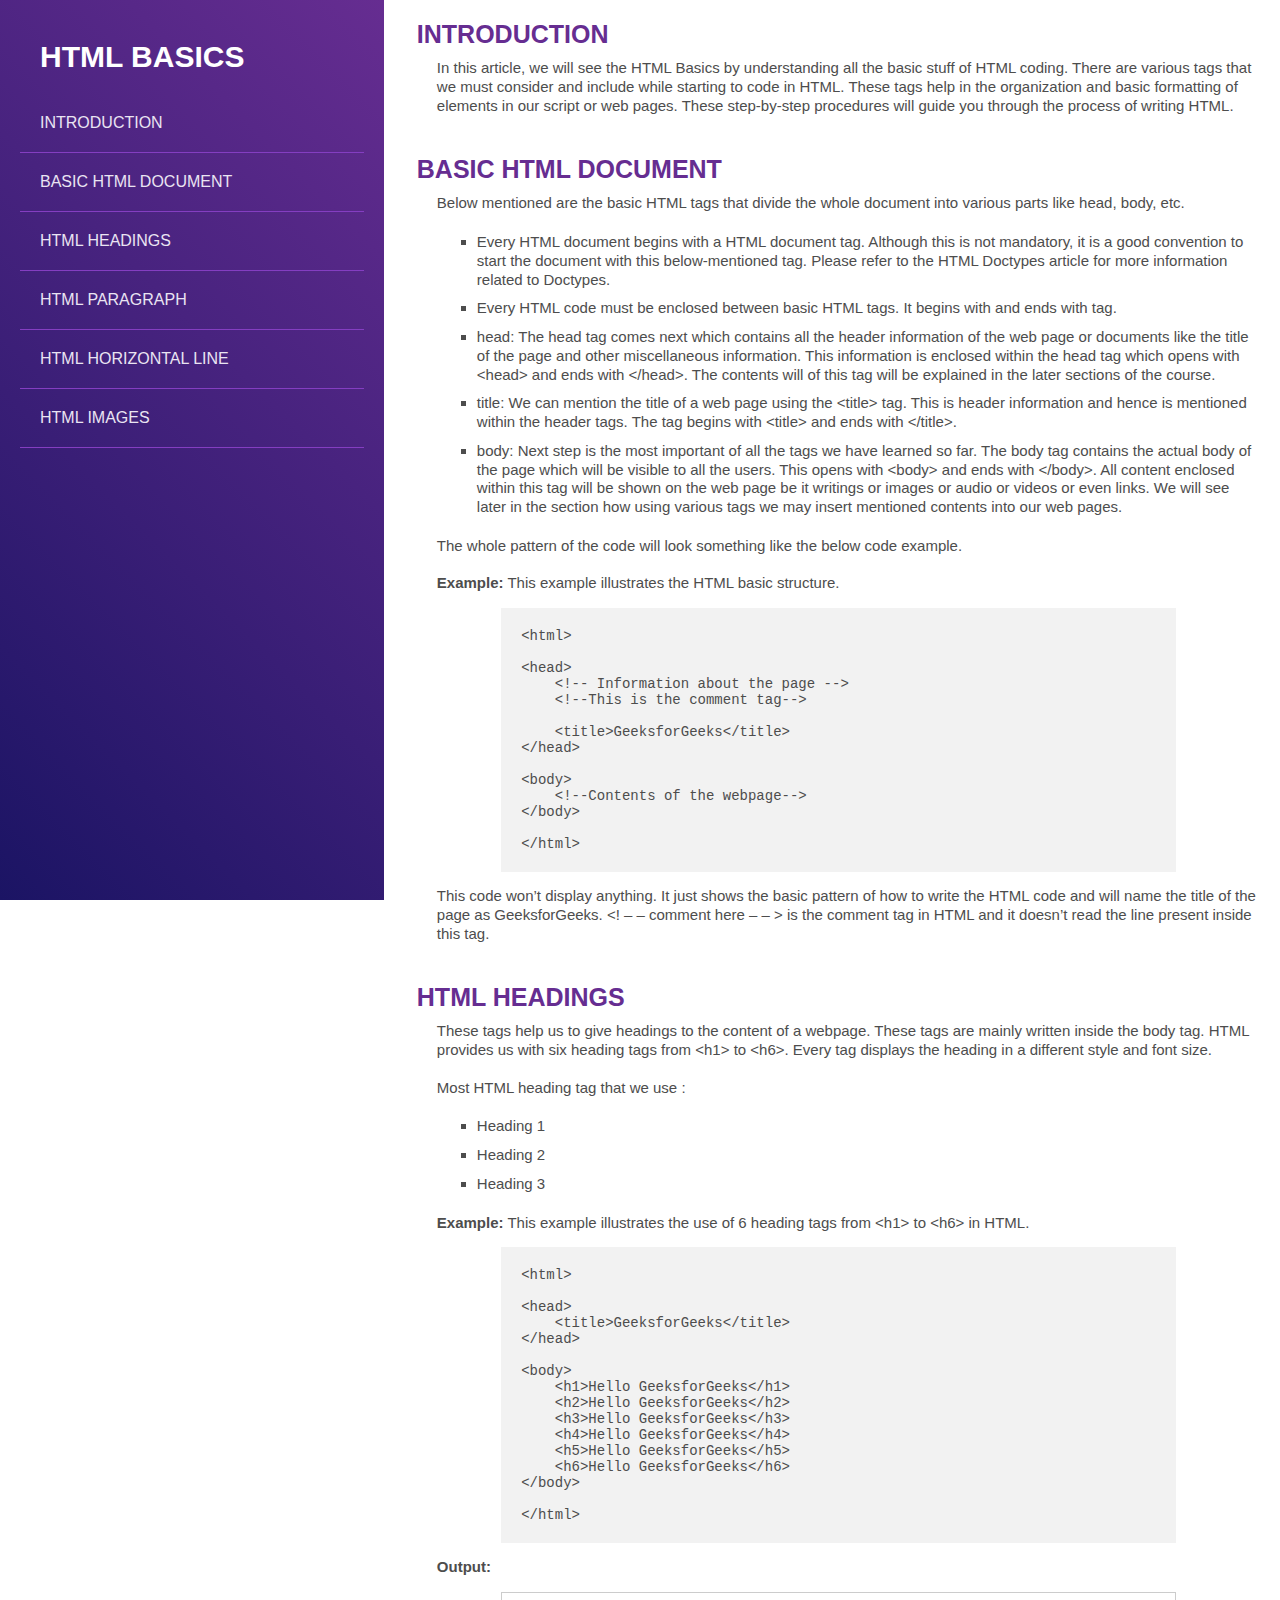
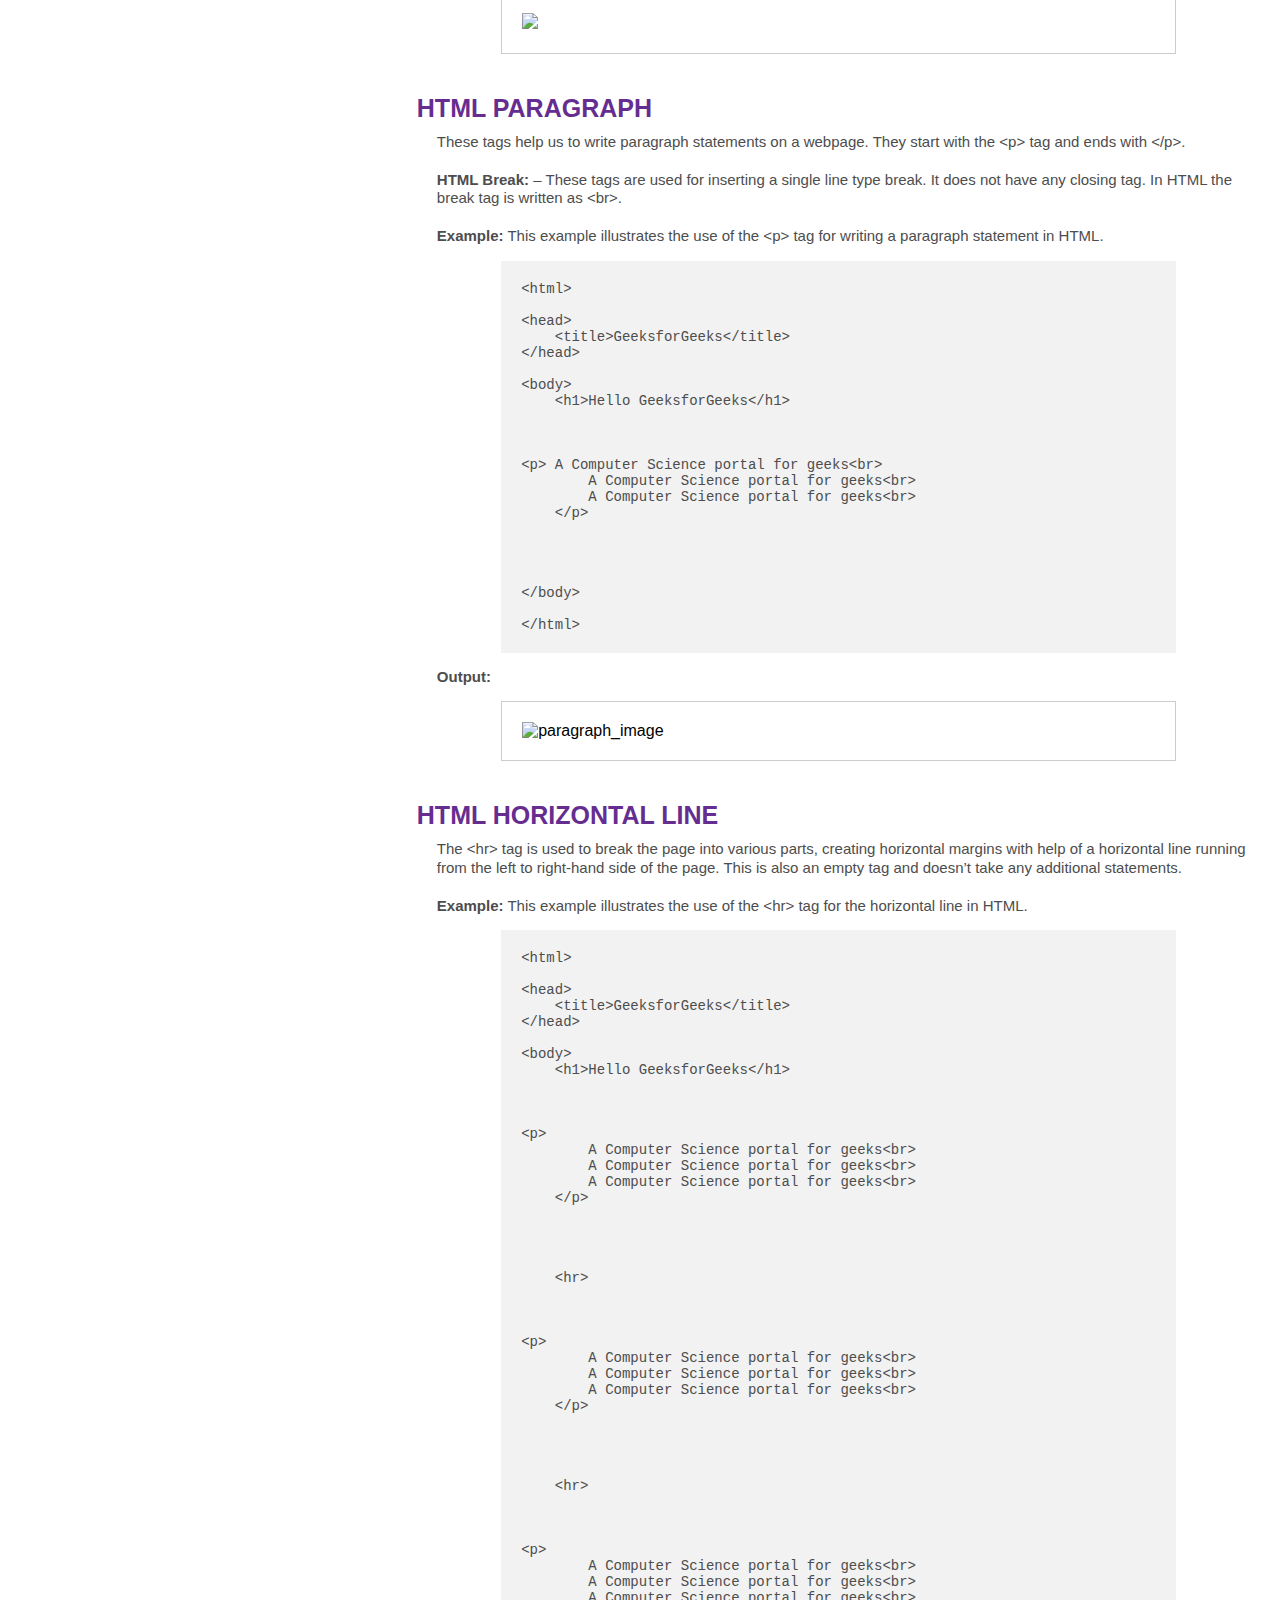
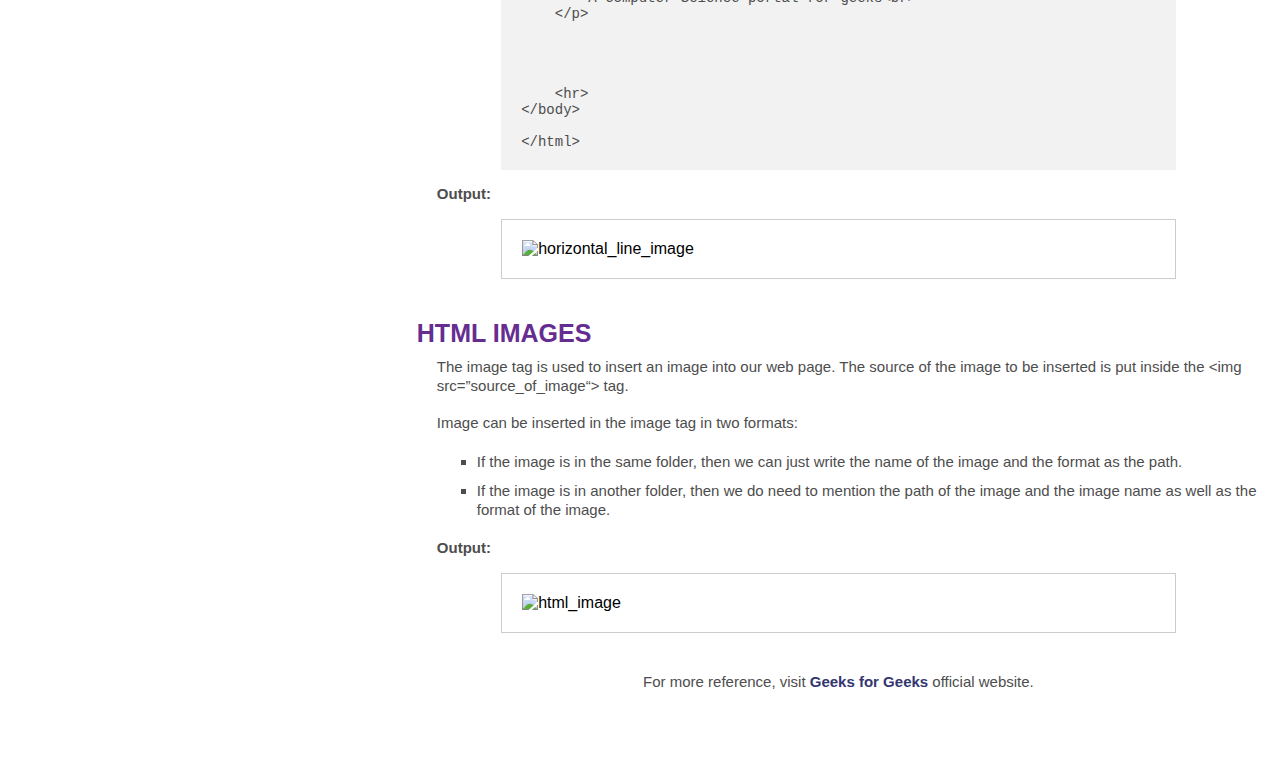
==== build-a-technical-documentation-page.html @ 74f896d6 "Add files via upload" ====
<!DOCTYPE html>
<html lang="en">
<head>
  <meta charset="UTF-8" />
  <meta name="viewport" content="width=device-width, initial-scale=1.0" />
  <link rel="stylesheet" href="styles.css" />
  <style>
                * {
        margin:0;
        padding:0;
        font-family:sans-serif;
        box-sizing:border-box;
        }
        body {
        min-width:600px;
        background: white ;
        }
        #main-doc {
        min-width:400px;
        width:69%;
        height:100%;
        float:right;
        padding:20px;
        }
        section {
        margin-bottom:40px;
        }

        section header {
        font-weight:bold;
        font-size:25px;
        color: #662d91;
        margin-bottom:10px;
        }
        p {
        margin-left:20px;
        color:#4d4d4d;
        font-size:15px;
        line-height:1.25;
        }
        ul {
        margin:20px 0 20px 60px;
        color:#4d4d4d;
        font-size:15px;
        line-height:1.25;
        }
        li {
        margin-top:10px;
        list-style-type:square;
        
        }
        #navbar {
        min-width:200px;
        width:30%;
        height:100%;
        float:left;
        position:fixed;
        /*background-color:#2C2D47;*/
        background-image:linear-gradient(45deg, #1b1464, #662d91 );
        padding:20px;
        overflow:hidden;
        }
        #navbar header {
        font-weight:bold;
        font-size:30px;
        color:white;
        margin:20px;
        }
        #navbar a {
        display:block;
        color:#eae4f2;
        text-decoration:none;
        border-bottom:1px solid #843ec1;
        padding:20px;
        }
        #navbar a:hover {
        background-color:#7830b7;
        }
        #navbar a:active {
        background-color:#3f1563;
        }
        xmp {
        margin:15px auto;
        font-size:14px;
        color:#4d4d4d;
        width:80%;
        font-family:Courier;
        background-color:#f2f2f2;
        padding:20px;
        overflow:scroll;
        }
        .img {
        width:80%;
        margin:15px auto 20px;
        border:1px solid #cccccc;
        
        }
        .img img {
        width:auto;
        max-width:100%;
        padding:20px;
        object-fit:contain;
        }
        .reference {
        width:100%;
        height:50px;
        text-align:center;
        color:#4d4d4d;
        font-size:15px;
        }
        .reference a {
        display:inline-block;
        color:#343670;
        text-decoration:none;
        border-bottom:none;
        margin:none;
        }
        @media screen and (max-width:600px) {
        #navbar {
            min-width:600px;
        width:100%;
        height:260px;
        float:none;
        position:relative;
        background-image:linear-gradient(60deg, #662d91, #1b1464 );
        padding:20px;
        overflow:hidden;
        text-align:center;
        }
        #navbar header {
        font-weight:bold;
        font-size:30px;
        color:white;
        margin:15px;
        }
        #navbar a {
        display:inline-block;
        color:#eae4f2;
        text-decoration:none;
        border-bottom:1px solid #843ec1;;
        /*border-right:1px solid #843ec1;*/
        padding:10px 5px;
        margin-right: 20px;
        margin-top:10px;
        }
        #main-doc {
        min-width:600px;
        width:100%;
        float:none;
        height:auto;
        padding:20px;
        margin-top:20px;
        margin-right:20px;
        }

        }
  </style>
  </head>
<body>
  <!--NAV BAR-->
  <nav id="navbar">
    <header>HTML BASICS</header>
    <a class="nav-link" href="#INTRODUCTION">INTRODUCTION</a>
    <a class="nav-link" href="#BASIC_HTML_DOCUMENT">BASIC HTML DOCUMENT</a>
    <a class="nav-link" href="#HTML_HEADINGS">HTML HEADINGS</a>
    <a class="nav-link" href="#HTML_PARAGRAPH">HTML PARAGRAPH</a>
    <a class="nav-link" href="#HTML_HORIZONTAL_LINE">HTML HORIZONTAL LINE</a>
    <a class="nav-link" href="#HTML_IMAGES">HTML IMAGES</a>
    </nav>
  
 <!--MAIN-->
  <main id="main-doc">
    <section class="main-section" id="INTRODUCTION">

<!--INTRODUCTION-->
      <header>INTRODUCTION</header>
      <p>In this article, we will see the HTML Basics by understanding all the basic stuff of HTML coding. There are various tags that we must consider and include while starting to code in HTML. These tags help in the organization and basic formatting of elements in our script or web pages. These step-by-step procedures will guide you through the process of writing HTML.</p>
      </section>

<!--BASIC HTML DOCUMENT-->
    <section class="main-section" id="BASIC_HTML_DOCUMENT">
      <header>BASIC HTML DOCUMENT</header>
      <p>Below mentioned are the basic HTML tags that divide the whole document into various parts like head, body, etc.
        </p>
         <ul>
        <li>Every HTML document begins with a HTML document tag. Although this is not mandatory, it is a good convention to start the document with this below-mentioned tag. Please refer to the HTML Doctypes article for more information related to Doctypes.</li>
        <li><code><html></code> Every HTML code must be enclosed between basic HTML tags. It begins with <code><html></code> and ends with <code><html></code> tag.</li>
        <li><code>head</code>: The head tag comes next which contains all the header information of the web page or documents like the title of the page and other miscellaneous information. This information is enclosed within the head tag which opens with &lt;head> and ends with &lt;/head>. The contents will of this tag will be explained in the later sections of the course.
          <li><code>title</code>: We can mention the title of a web page using the &lt;title> tag. This is header information and hence is mentioned within the header tags. The tag begins with &lt;title> and ends with &lt;/title>.</li>
          <li><code>body</code>: Next step is the most important of all the tags we have learned so far. The body tag contains the actual body of the page which will be visible to all the users. This opens with &lt;body> and ends with &lt;/body>. All content enclosed within this tag will be shown on the web page be it writings or images or audio or videos or even links. We will see later in the section how using various tags we may insert mentioned contents into our web pages.</li>
        </ul>
         <p>The whole pattern of the code will look something like the below code example.
<br><br>
<strong>Example:</strong> This example illustrates the HTML basic structure.</p>
<xmp><html>
 
<head>
    <!-- Information about the page -->
    <!--This is the comment tag-->
     
    <title>GeeksforGeeks</title>
</head>
 
<body>
    <!--Contents of the webpage-->
</body>
 
</html></xmp>
<p>This code won’t display anything. It just shows the basic pattern of how to write the HTML code and will name the title of the page as GeeksforGeeks. &lt;! – – comment here – – > is the comment tag in HTML and it doesn’t read the line present inside this tag.</p>
      </section>

<!--HTML HEADINGS-->
    <section class="main-section" id="HTML_HEADINGS">
      <header>HTML HEADINGS</header>
      <p>These tags help us to give headings to the content of a webpage. These tags are mainly written inside the body tag. HTML provides us with six heading tags from &lt;h1> to &lt;h6>. Every tag displays the heading in a different style and font size.  
<br><br>
Most HTML heading tag that we use :</p>
<ul>
  <li>Heading 1</li>
  <li>Heading 2</li>
  <li>Heading 3</li>
  </ul>
  <p><strong>Example:</strong> This example illustrates the use of 6 heading tags from &lt;h1> to &lt;h6> in HTML.</p>
  <xmp><html>
 
<head>
    <title>GeeksforGeeks</title>
</head>
 
<body>
    <h1>Hello GeeksforGeeks</h1>
    <h2>Hello GeeksforGeeks</h2>
    <h3>Hello GeeksforGeeks</h3>
    <h4>Hello GeeksforGeeks</h4>
    <h5>Hello GeeksforGeeks</h5>
    <h6>Hello GeeksforGeeks</h6>
</body>
 
</html></xmp>
<p><strong>Output:</strong></p>
<div class="img"><img src="https://media.geeksforgeeks.org/wp-content/uploads/head.jpg"></div>
      </section>

<!--HTML PARAGRAPH-->
    <section class="main-section" id="HTML_PARAGRAPH">
      <header>HTML PARAGRAPH</header>
      <p>These tags help us to write paragraph statements on a webpage. They start with the &lt;p> tag and ends with &lt;/p>.  
<br><br>
<strong>HTML Break:</strong> – These tags are used for inserting a single line type break. It does not have any closing tag. In HTML the break tag is written as &lt;br>. 
<br><br>
<strong>Example:</strong> This example illustrates the use of the &lt;p> tag for writing a paragraph statement in HTML.</p>
     
<xmp><html>
 
<head>
    <title>GeeksforGeeks</title>
</head>
 
<body>
    <h1>Hello GeeksforGeeks</h1>
     
 
 
<p> A Computer Science portal for geeks<br>
        A Computer Science portal for geeks<br>
        A Computer Science portal for geeks<br>
    </p>
 
 
 
 
</body>
 
</html></xmp>
<p><strong>Output:</strong></p>
<div class="img"><img src="https://media.geeksforgeeks.org/wp-content/uploads/p-3.jpg" alt="paragraph_image"></div>
 </section>

<!--HTML HORIZONTAL LINE-->
    <section class="main-section" id="HTML_HORIZONTAL_LINE">
      <header>HTML HORIZONTAL LINE</header>
      <p> The &lt;hr> tag is used to break the page into various parts, creating horizontal margins with help of a horizontal line running from the left to right-hand side of the page. This is also an empty tag and doesn’t take any additional statements.
<br><br>
<strong>Example:</strong> This example illustrates the use of the &lt;hr> tag for the horizontal line in HTML.</p>
<xmp><html>
 
<head>
    <title>GeeksforGeeks</title>
</head>
 
<body>
    <h1>Hello GeeksforGeeks</h1>
     
 
 
<p>
        A Computer Science portal for geeks<br>
        A Computer Science portal for geeks<br>
        A Computer Science portal for geeks<br>
    </p>
 
 
 
 
    <hr>
     
 
 
<p>
        A Computer Science portal for geeks<br>
        A Computer Science portal for geeks<br>
        A Computer Science portal for geeks<br>
    </p>
 
 
 
 
    <hr>
     
 
 
<p>
        A Computer Science portal for geeks<br>
        A Computer Science portal for geeks<br>
        A Computer Science portal for geeks<br>
    </p>
 
 
 
 
    <hr>
</body>
 
</html></xmp>
<p><strong>Output:</strong></p>
<div class="img"><img src="https://media.geeksforgeeks.org/wp-content/uploads/hr-1.jpg" alt="horizontal_line_image"></div>
      </section>

<!--HTML IMAGES-->
    <section class="main-section" id="HTML_IMAGES">
      <header>HTML IMAGES</header>
      <p>The image tag is used to insert an image into our web page. The source of the image to be inserted is put inside the &lt;img src=”source_of_image“> tag.
<br><br>
Image can be inserted in the image tag in two formats: </p>
<ul>
  <li>If the image is in the same folder, then we can just write the name of the image and the format as the path. </li>
  <li>If the image is in another folder, then we do need to mention the path of the image and the image name as well as the format of the image. </li>
  </ul>
      <p><strong>Output:</strong></p>
<div class="img"><img src="https://media.geeksforgeeks.org/wp-content/uploads/geek.png" alt="html_image"></div>
      </section>
      <section class="reference" id="reference">For more reference, visit <a href="https://www.geeksforgeeks.org/html-basics/?ref=lbp"><strong>Geeks for Geeks</strong></a> official website.</section>
    </main>


  </body>
  </html>
---- styles.css ----
* {
  margin: 0 ;
  padding: 0 ;
  font-family: sans-serif ;
}
html {
  scroll-behavior: smooth ;
}
body {
  min-width: 320px ;
  background-image: url(https://images.pexels.com/photos/114979/pexels-photo-114979.jpeg?auto=compress&cs=tinysrgb&w=1260&h=750&dpr=1) ;
  background-repeat: no-repeat ;
  background-attachment: fixed ;
  background-size: cover ;
  background-position: center ;
}
p {
  font-family: 'Quicksand', sans-serif;
}

/*NAV BAR*/
#navbar {
  width: 100% ;
  height: 50px ;
  position: fixed ;
  top: 0 ;
  z-index: 1 ;
  background-color: white ;
}
#menus {
  position: absolute ;
  bottom: 15px ;
  right: 20px ;
}
#menus a {
  margin-left: 20px ;
  text-decoration: none ;
  color: gray ;
}
#menus a:hover {
  font-weight: bold ;
}

/*WELCOME SECTION*/
#welcome-section {
  width: 100% ;
  height: 100vh ;
  color: white ;
  text-align: center ;
  position: relative ; 
}

#about-text {
  position: absolute ;
  left: 50% ;
  top: 50% ;
  transform: translate(-50%, -50%);
}
#about-text h1 {
  font-family: 'Caveat', cursive;
  font-size: 48px ;
}
#about-text h3 {
  font-family: 'Quicksand', sans-serif;
}
#about-text h6 {
  margin-top: 30px ;
  letter-spacing: 10px ;
}
#about-text ul {
  list-style-type: none ;
  text-align: left ;
  margin-top: 20px ;
}
#about-text li {
  margin-bottom: 15px ;
}
.loading-bar {
  margin-top: 3px;
  width: 25vw ;
  min-width: 100% ;
  height: 7px ;
  border: 1px solid white ;
  position: relative ; 
 
}
.fill {
  position: absolute ;
  /*width: 75% ;*/
  height: 7px ;
  background: white ; 
}
.fill.html {
  animation: fill-html 2s ease-in-out 1 forwards ;
}
@keyframes fill-html {
  0% {
    width: 0 ;
  }
  100% {
    width: 55% ;
  }

}
.fill.css {
  animation: fill-css 2s ease-in-out 1 forwards;
}
@keyframes fill-css {
  0% {
    width: 0 ;
  }
  100% {
    width: 55% ;
  }

}
.fill.photoshop {
  animation: fill-photoshop 2s ease-in-out 1 forwards ;
}
@keyframes fill-photoshop {
  0% {
    width: 0 ;
  }
  100% {
    width: 90% ;
  }

}
.fill.illustrator {
  animation: fill-illustrator 2s ease-in-out 1 forwards ;
}
@keyframes fill-illustrator {
  0% {
    width: 0 ;
  }
  100% {
    width: 85% ;
  }

}
.fill.cinema {
  animation: fill-cinema 2s ease-in-out 1 forwards ;
}
@keyframes fill-cinema {
  0% {
    width: 0 ;
  }
  100% {
    width: 65% ;
  }

}

/*PROJECTS*/
#projects {
  width: 90% ;
  margin: 0 auto ;
  background-color: black ;
  overflow: hidden ;
}
#projects h2 {
  color: white ;
  font-family: 'Quicksand', sans-serif;
  font-size: 30px ;
  margin-left: 10% ;
  margin-top: 70px ;
  
}
#project-container {
  width: 80% ;
  margin: 20px auto ;
  text-align: center ;
  display: flex ;
  flex-flow: row wrap ;
  justify-content: space-between ;
  gap:20px ;

}
.project-tile {
  width: 45% ;
  height: 470px ;
  background-color: transparent ;
  color: #ececec ;
  position: relative ;
  overflow: hidden ;
}
@media only screen and (max-width:1200px) {
  .project-tile {
    width: 48% ;
  }
}
@media only screen and (max-width:900px) {
  .project-tile {
    width: 100% ;
  }
}
@media only screen and (max-width:500px) {
  .project-tile {
    width: 100% ;
    height: 200px ;
  }
}
.project-tile:hover {
  background-color: violet ;
}
.project-tile img {
  width: 100% ;
  height: 100% ;
  object-fit: cover ;
  transition: transform 2s ;
}
.project-tile > a > img:hover {  
  transform: scale(1.25) ;
}
@media only screen and (max-width:500px) {
  .project-tile img {
  width: 100% ;
  height: 150px ;
  object-fit: cover ;
}
}
.project-tile:hover::before {
  content: "Click the image for more" ;
  position: absolute ;
  left: 50% ;
  bottom: 50% ;
  transform: translate(-50%, -50%) ;
  background-color: rgba(255, 255, 255, .6) ;
  padding: 10px ;
  border-radius: 8px ;
  color: #565353 ;
  z-index: 2 ;
  font-family: 'Quicksand', sans-serif;
}
.proj-description {
  width: 100% ;
  height: 70px ;
  position: absolute ;
  bottom: 0 ;
  background-color: black ;
  display: flex ;
  align-items: center ;
  justify-content: center;

}
.hover-effect {
  width: 100% ;
  height: 100% ;
  position: absolute ;
  opacity: 0% ;
}
.hover-effect:hover {
  opacity: 100% ;
}

/*CONTACT*/
#bottom {
  width: 100% ;
  height: auto ;
  position: relative ;
  padding: 20px 0 ;
  margin-top: 50px ;

}
#contact {
  width: 80% ;
  height: auto;
  margin: 100px auto ;
  /*border: 1px solid white ;*/
  color: white ;
  display: flex;
  flex-flow: row wrap ;
  justify-content: space-between ;
}
#info {
  width:45% ;
  border-right: 1px solid white ;
  padding-right: 5% ;
}
#info img {
  width:35% ;
  float: left ;
  margin: 0 20px 10px 0;
}
@media only screen and (max-width:900px) {
  #info {
    width: 100% ;
    border-right: none ;
    padding-right: 0 ;
    border-bottom: 1px solid white ;
    padding-bottom: 5% ;
    margin-bottom: 30px ;
  }
}

#socmed {
  width:45% ;
  /*border: 1px solid white ;*/
  text-align: center ;
  display: flex ;
  flex-flow: row wrap ;
  place-items: center center ;
  justify-content: center ;
  gap: 0 20px ;
}
#socmed h3 {
  width: 100% ;
  font-family:'Caveat', cursive;
  font-size: 30px ;
}

i {
  transform: scale(3) ;
  display: inline-block ;
  padding: 2px ;
  color: white ;
}
i:hover {
  color: pink ;
  transform: scale(3.5) ;
}

.icon {
  transform: scale(1) ;
  position: relative ;
}
.icon p {
  margin-top: 15px ;
}
@media only screen and (max-width:900px) {
  #socmed {
    width: 100% ;
    gap: 40px 20px ;
  }
}
#back {
  width: 100% ;
  height: 100% ;
  position: absolute ;
  background-color: darkblue ;
  z-index: -1 ;
  opacity: 30% ;
  top: 0 ;
  
}
footer {
  background-color: black ;
  width: 100% ;
  height: 100px ;
  display: flex ;
  align-items: center ;
  justify-content: center ;
  color: #C6C4C4 ;   
}
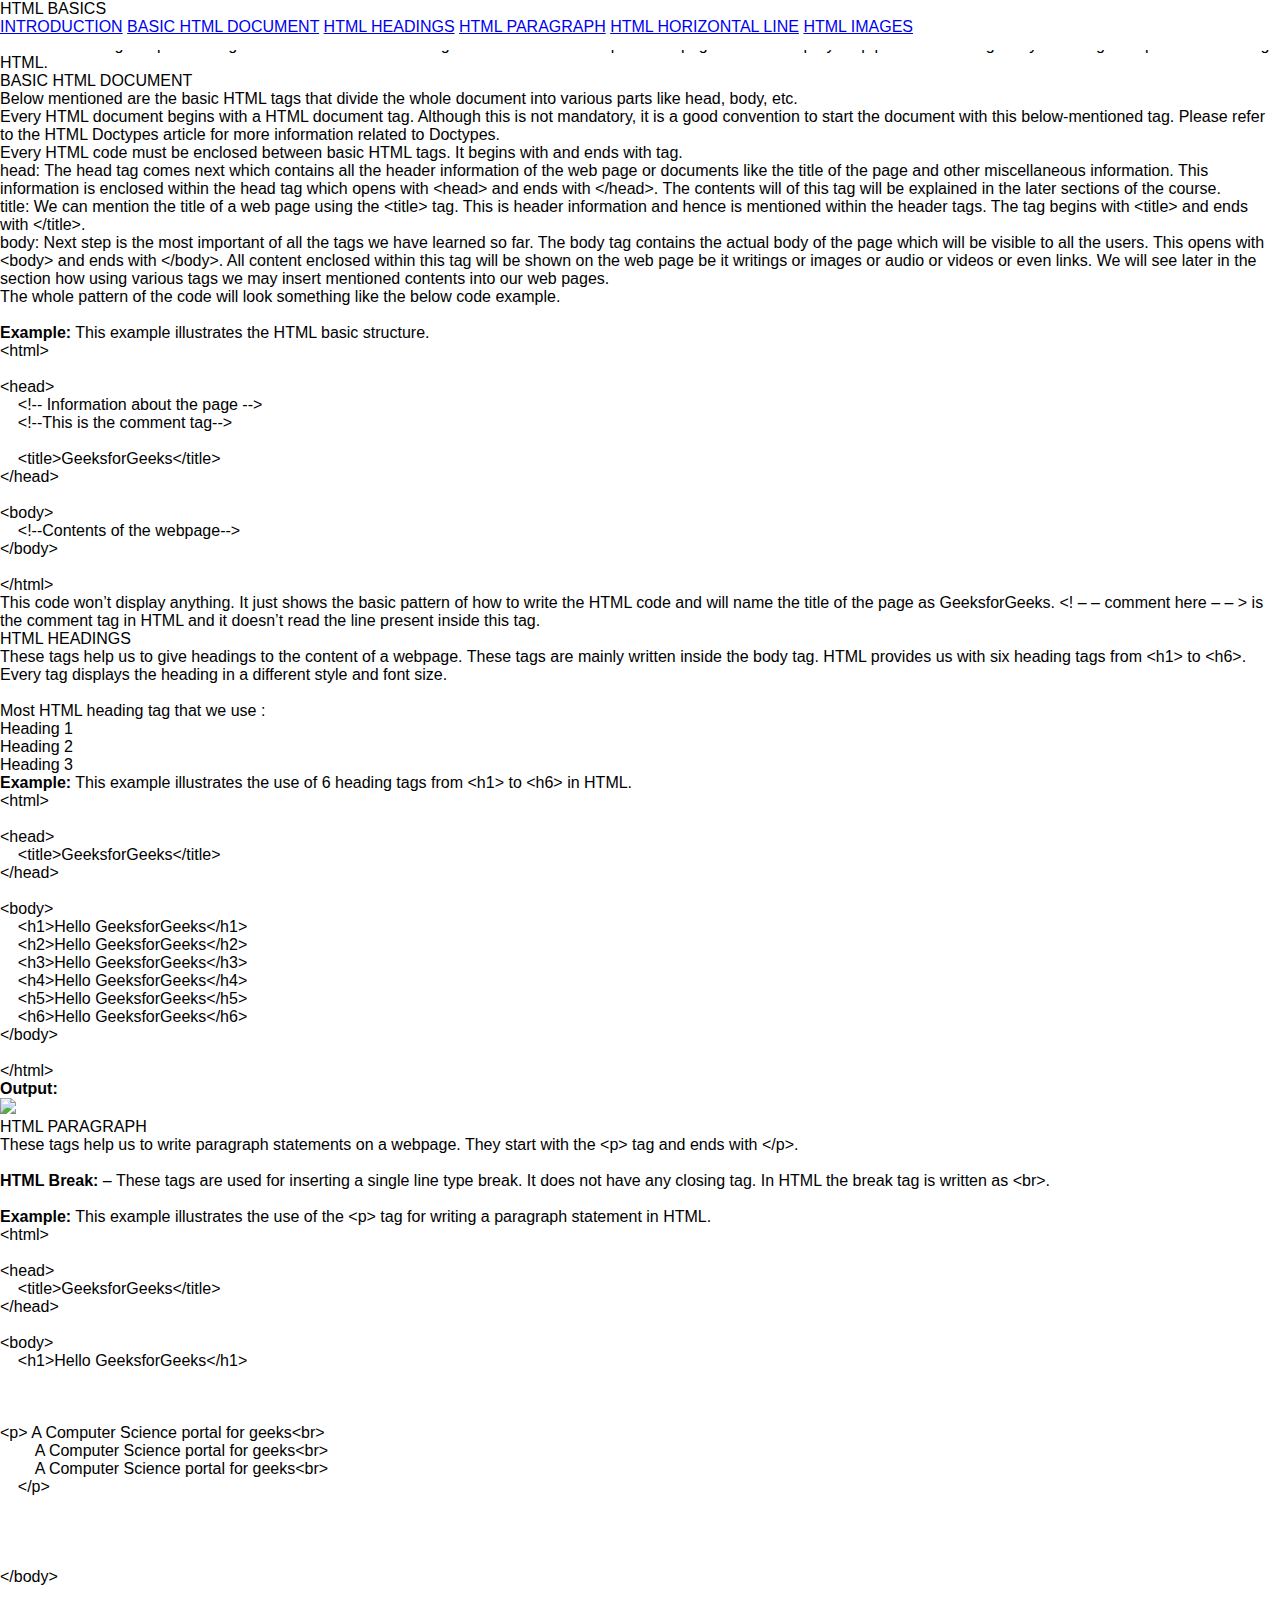
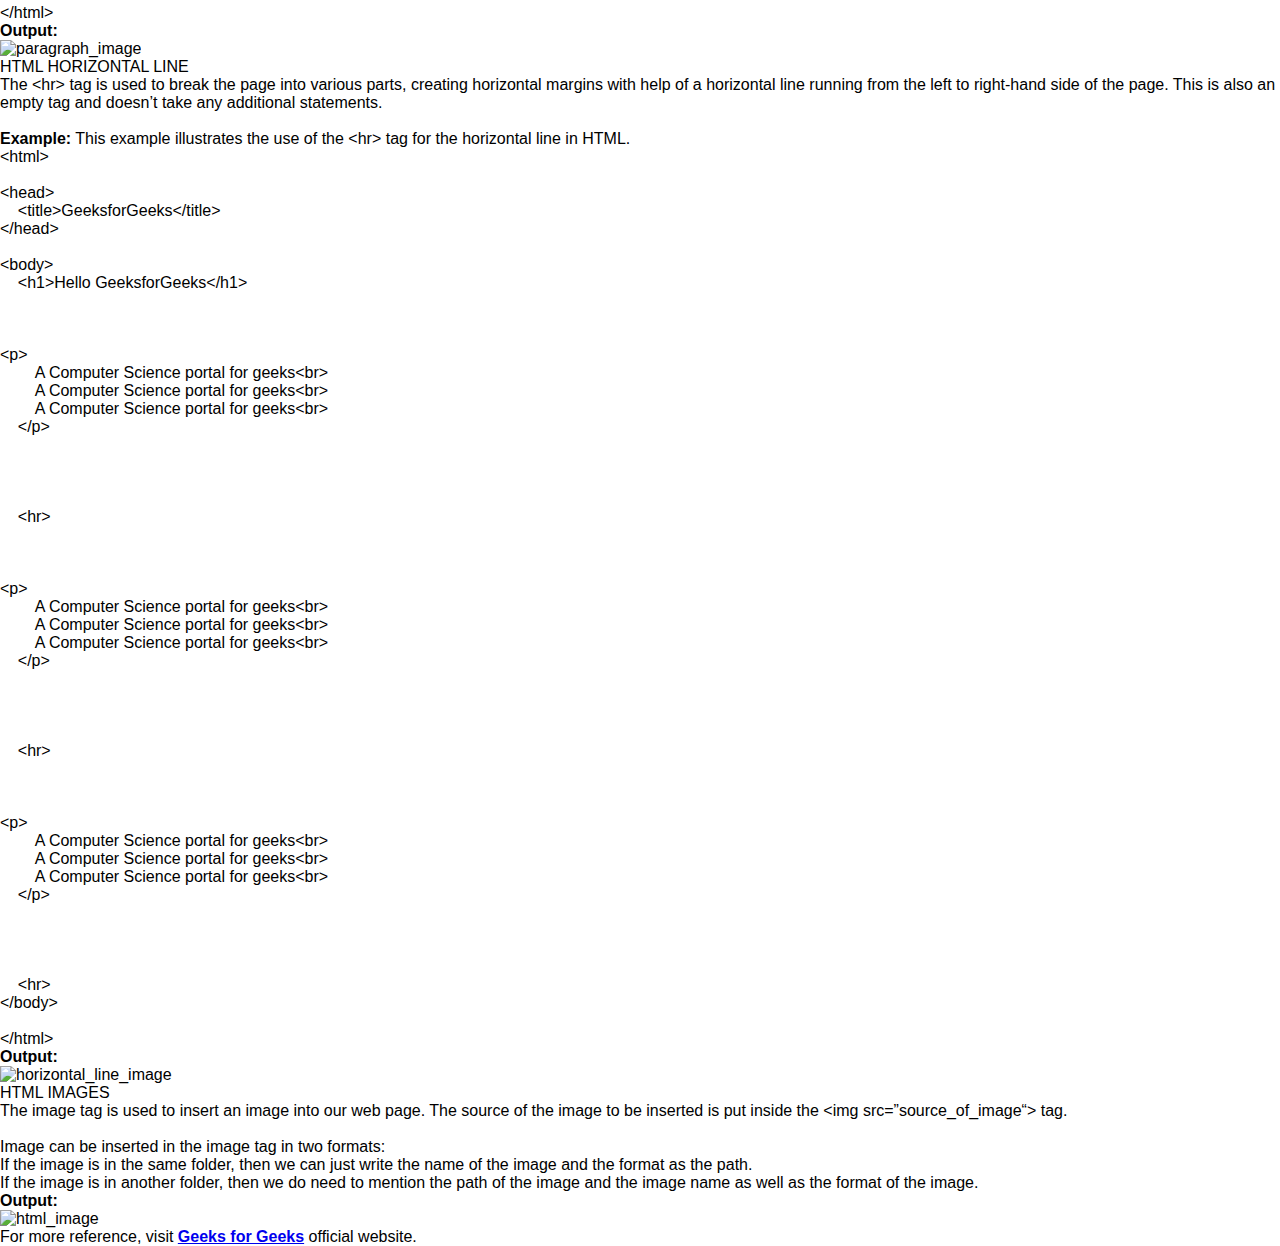
==== commit a3ee8e76: "Update build-a-technical-documentation-page.html" ====
--- a/build-a-technical-documentation-page.html
+++ b/build-a-technical-documentation-page.html
@@ -12,11 +12,27 @@
         box-sizing:border-box;
         }
         body {
-        min-width:600px;
         background: white ;
         }
+        #nav-link {
+          width: 30px ;
+          height: 30px ;
+          background-image: url("https://iili.io/HIs7B49.png") ;
+          background-size: 80% ;
+          background-position: 50% 40%;
+          background-repeat: no-repeat ;
+          background-color: black ;
+          position: fixed ;
+          bottom: 10px ;
+          right: 10px ;
+          border-radius: 5px ;
+          display: none ;
+        }
+        @media only screen and (max-width: 640px) {
+          #nav-link {
+            display: block ;
+        }
         #main-doc {
-        min-width:400px;
         width:69%;
         height:100%;
         float:right;
@@ -117,7 +133,6 @@
         }
         @media screen and (max-width:600px) {
         #navbar {
-            min-width:600px;
         width:100%;
         height:260px;
         float:none;
@@ -144,7 +159,6 @@
         margin-top:10px;
         }
         #main-doc {
-        min-width:600px;
         width:100%;
         float:none;
         height:auto;
@@ -157,6 +171,8 @@
   </style>
   </head>
 <body>
+  <!--HOME LINK-->
+  <a href="#navbar"><div id="nav-link"></div></a>
   <!--NAV BAR-->
   <nav id="navbar">
     <header>HTML BASICS</header>
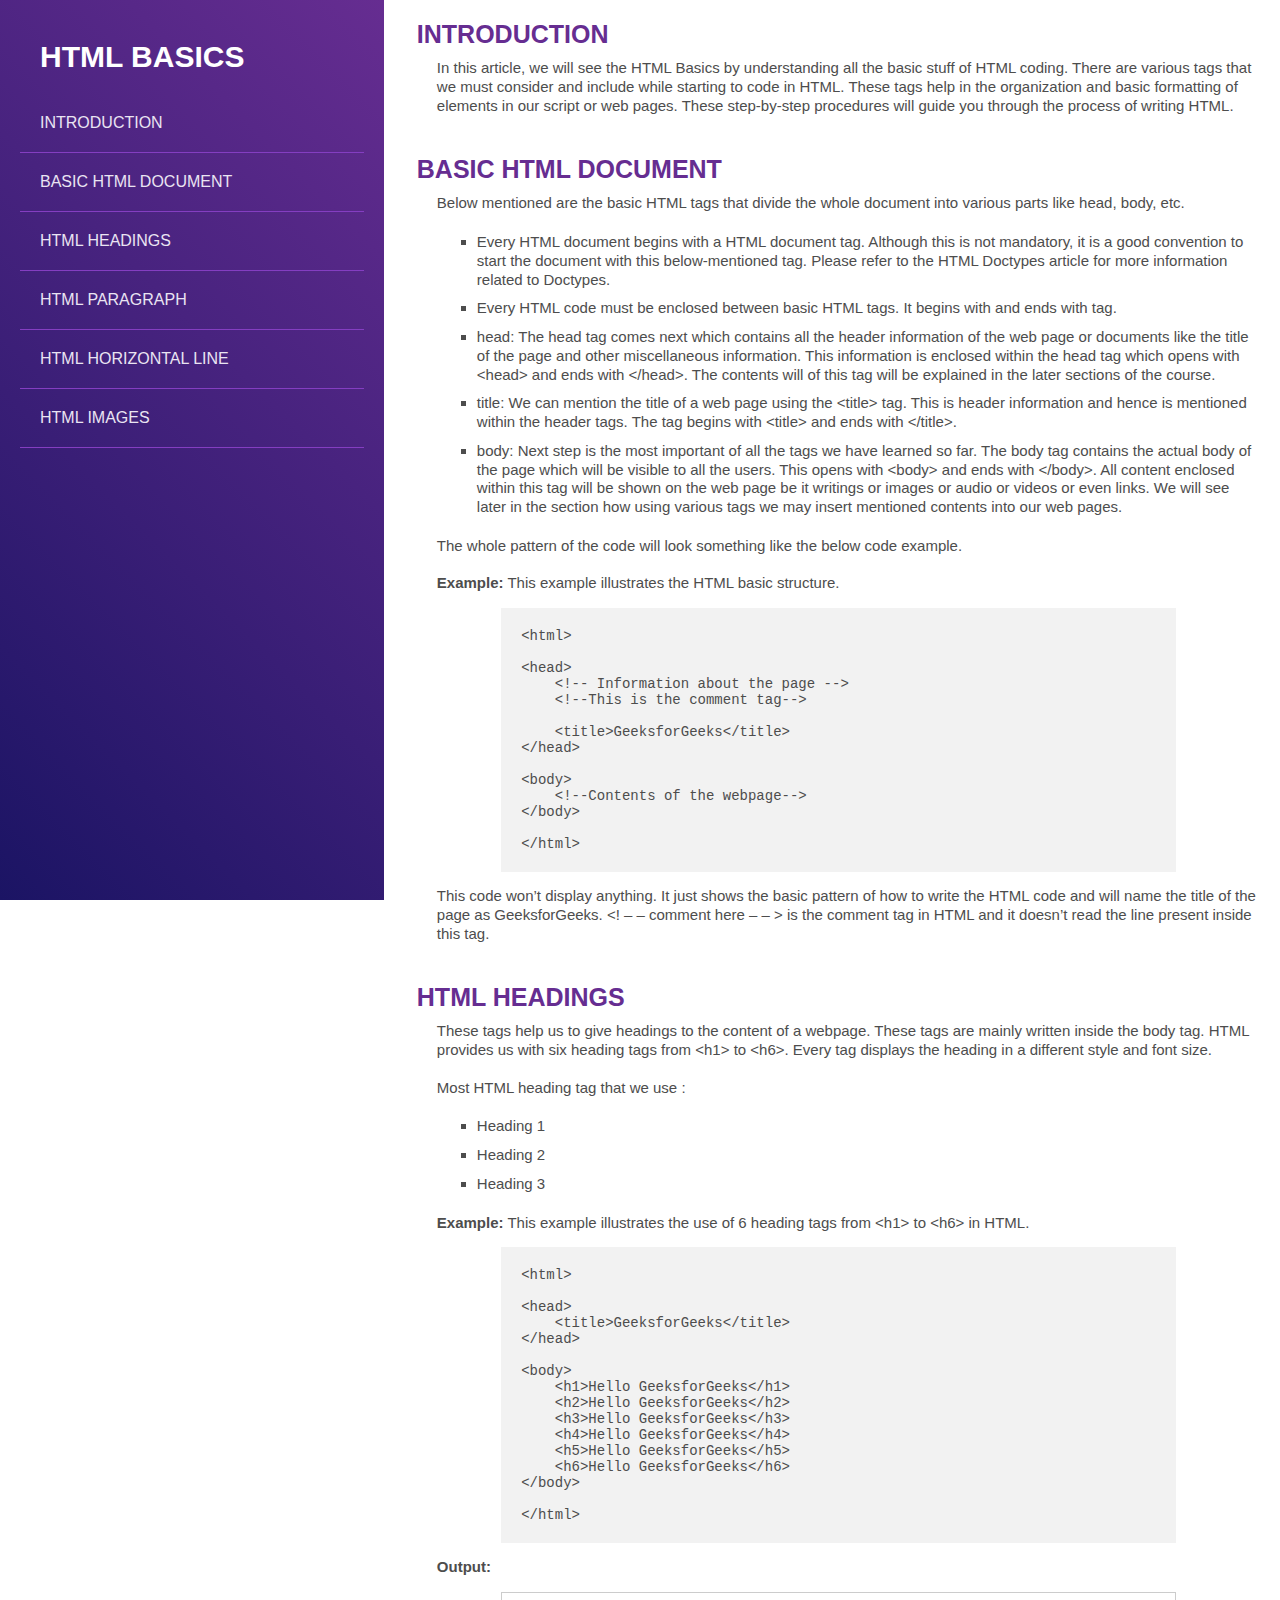
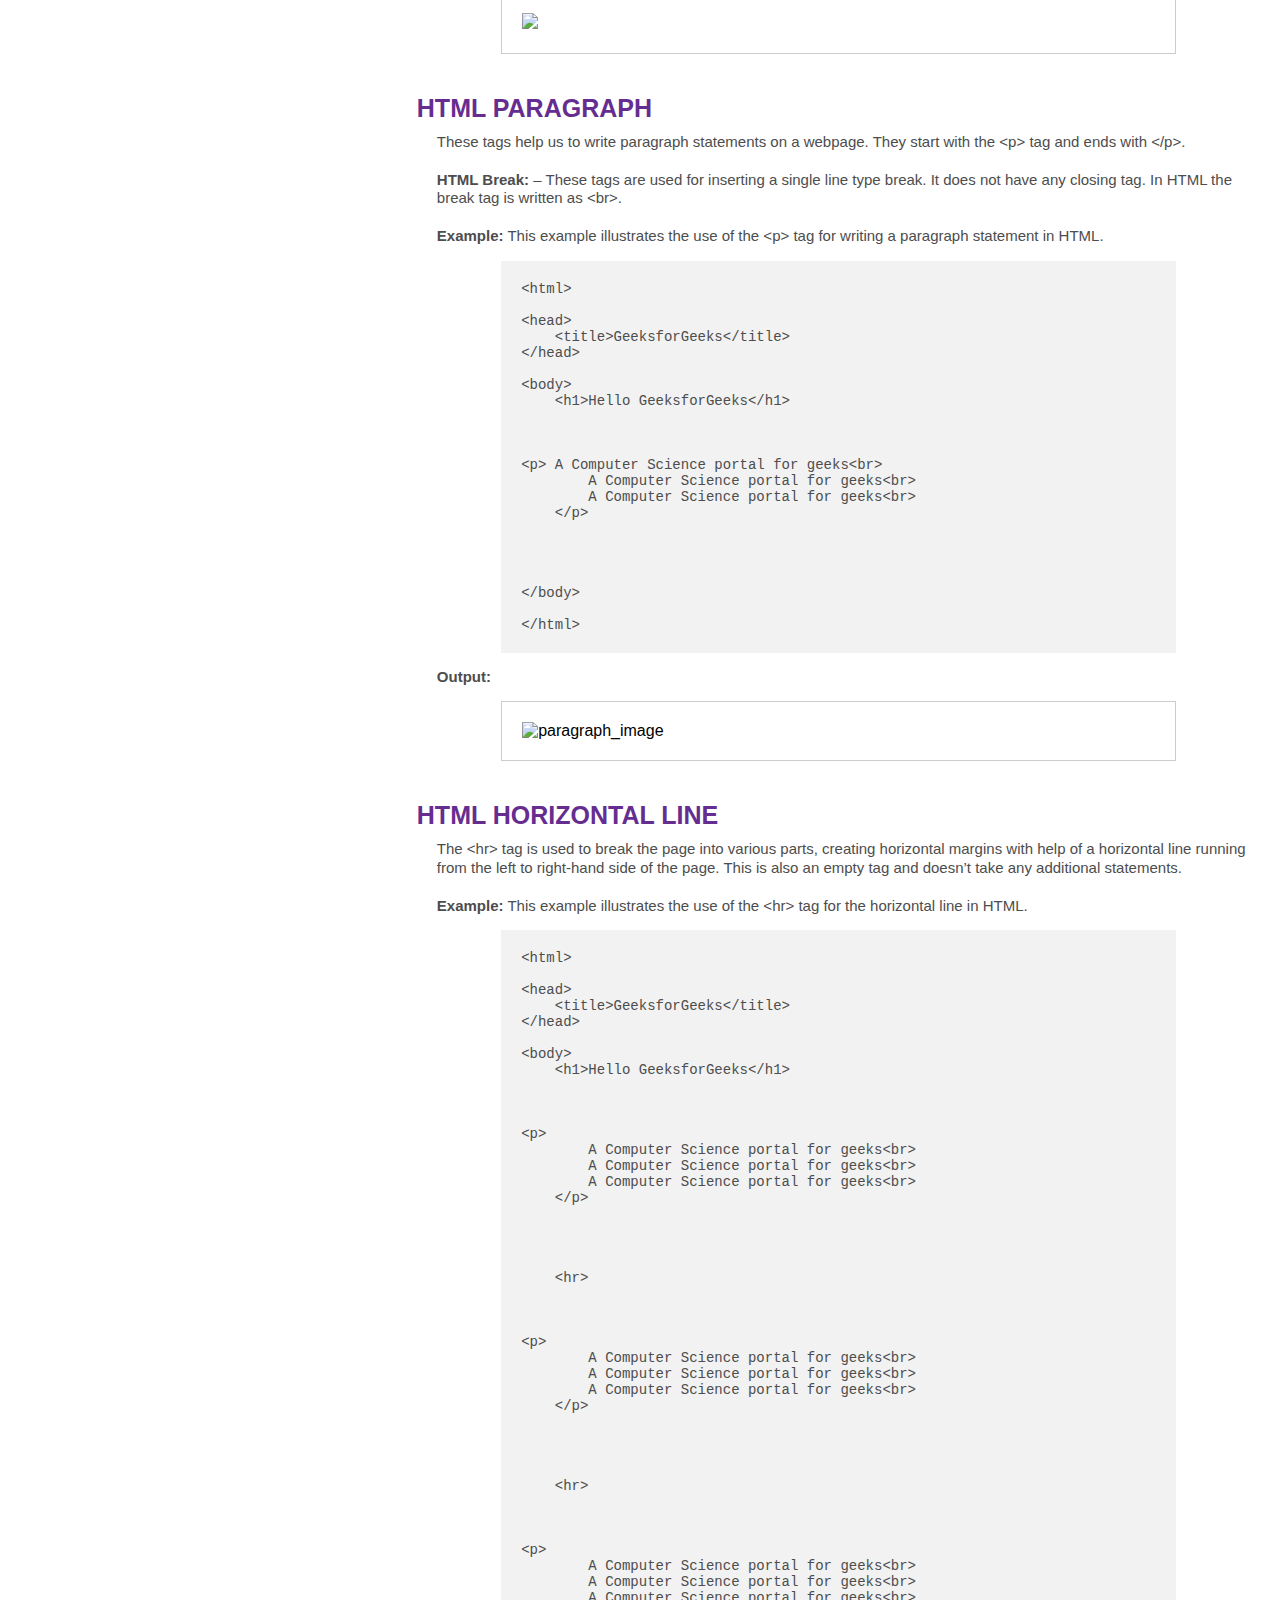
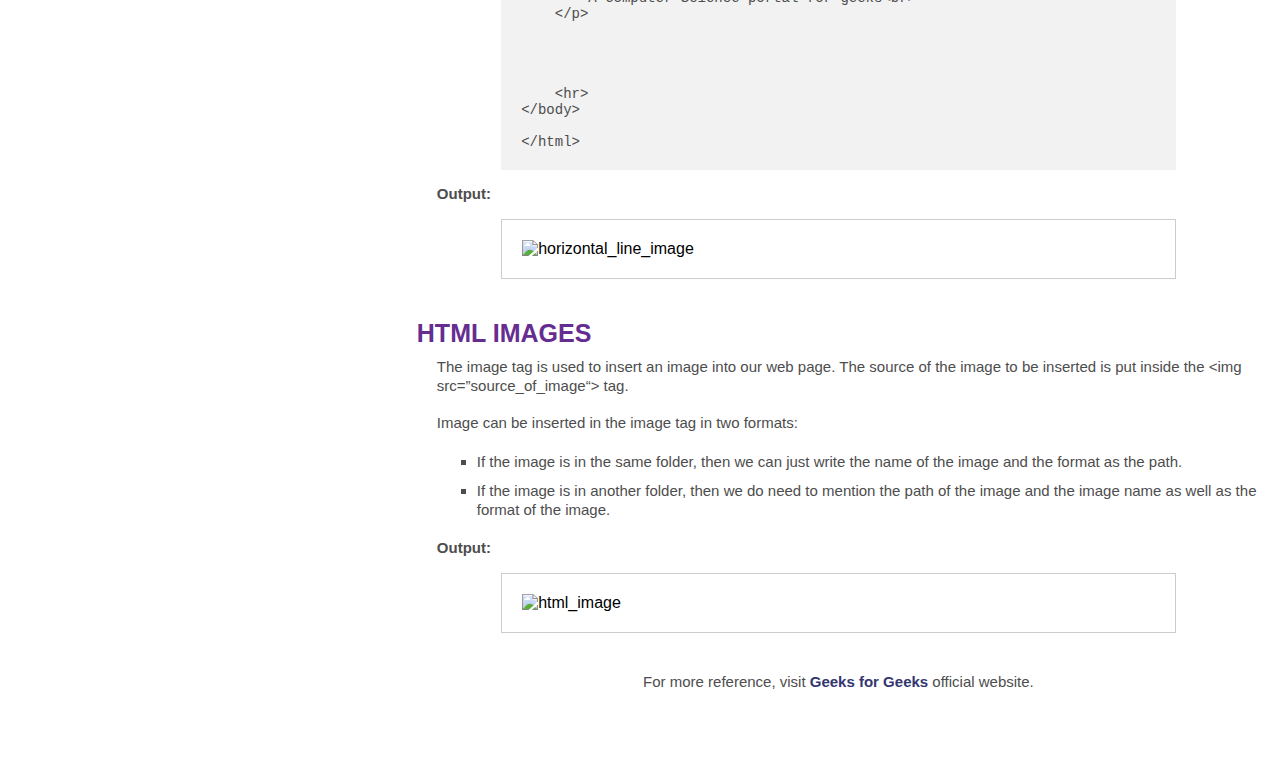
==== commit 6416a85e: "Update build-a-technical-documentation-page.html" ====
--- a/build-a-technical-documentation-page.html
+++ b/build-a-technical-documentation-page.html
@@ -32,6 +32,7 @@
           #nav-link {
             display: block ;
         }
+      }
         #main-doc {
         width:69%;
         height:100%;
@@ -371,7 +372,3 @@
 
   </body>
   </html>
-
-
-
-
